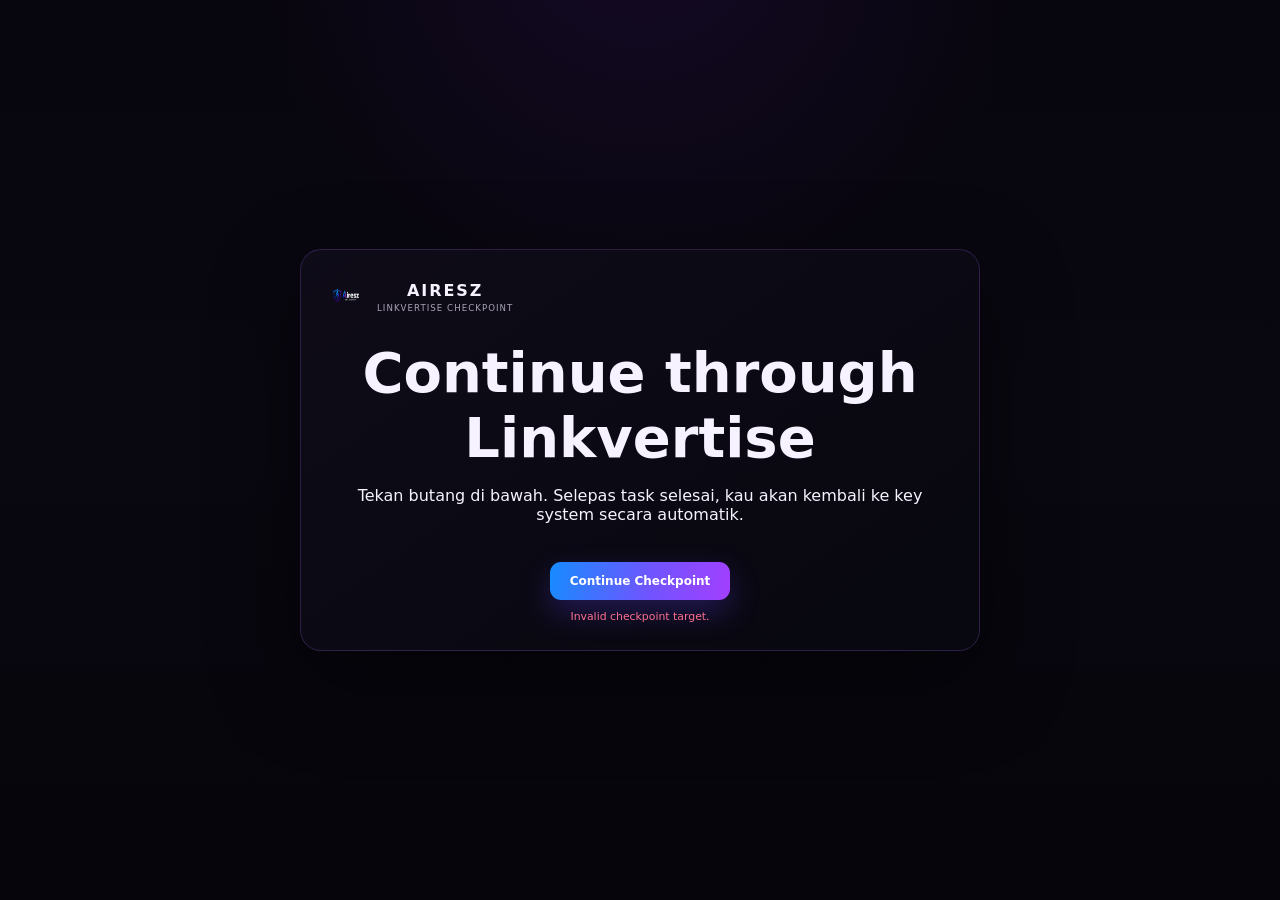
==== linkvertise.html @ a3d818a0 "Add files via upload" ====
<!doctype html>
<html lang="en">
<head>
  <meta charset="utf-8">
  <meta name="viewport" content="width=device-width,initial-scale=1">
  <meta name="robots" content="noindex,nofollow">
  <title>Airesz · Linkvertise Checkpoint</title>
  <link rel="stylesheet" href="styles.css">

  <!--
    PASTE THE EXACT LINKVERTISE FULL SCRIPT TAG FROM YOUR LINKVERTISE DASHBOARD BELOW.
    Do not paste passwords or API keys here. The Full Script tag is intended for websites.
  -->
  <!-- LINKVERTISE FULL SCRIPT START -->
  <!-- PASTE HERE -->
  <!-- LINKVERTISE FULL SCRIPT END -->
</head>
<body>
  <main class="linkvertise-bridge shell">
    <article class="builder-card bridge-card">
      <div class="mini-brand"><img src="assets/airesz-mark.png" alt=""><div><strong>AIRESZ</strong><span>LINKVERTISE CHECKPOINT</span></div></div>
      <h1>Continue through Linkvertise</h1>
      <p>Tekan butang di bawah. Selepas task selesai, kau akan kembali ke key system secara automatik.</p>
      <a id="continueLink" class="primary-button" rel="nofollow">Continue Checkpoint</a>
      <p id="bridgeMessage" class="message"></p>
    </article>
  </main>
  <script>
    const params = new URLSearchParams(location.search);
    const target = params.get("target");
    const link = document.getElementById("continueLink");
    const message = document.getElementById("bridgeMessage");
    try {
      const url = new URL(target);
      if (url.protocol !== "https:" || !url.pathname.includes("/api/provider/linkvertise/callback")) throw new Error();
      link.href = url.toString();
    } catch {
      link.removeAttribute("href");
      link.setAttribute("aria-disabled", "true");
      message.textContent = "Invalid checkpoint target.";
    }
  </script>
</body>
</html>
---- styles.css ----
:root{color-scheme:dark;--bg:#07050d;--panel:#0d0b16;--panel-2:#12101e;--line:rgba(172,106,255,.22);--line-strong:rgba(172,106,255,.58);--text:#f7f2ff;--muted:#aaa4b8;--purple:#9a4dff;--violet:#6f55ff;--pink:#d870ff;--blue:#2f83ff;--green:#28dd8b;--orange:#ff8a26;--danger:#ff597a;--shadow:0 30px 90px rgba(0,0,0,.48)}*{box-sizing:border-box}html{scroll-behavior:smooth}body{margin:0;min-height:100vh;background:radial-gradient(circle at 50% -10%,rgba(86,34,154,.18),transparent 34%),linear-gradient(180deg,#07050d 0%,#090710 48%,#06050b 100%);color:var(--text);font-family:Inter,ui-sans-serif,system-ui,-apple-system,"Segoe UI",sans-serif;overflow-x:hidden}.shell{width:min(1220px,calc(100% - 40px));margin-inline:auto}.page-glow{position:fixed;border-radius:50%;filter:blur(120px);pointer-events:none;opacity:.17}.glow-a{width:520px;height:520px;background:#6d22d9;top:-260px;right:-180px}.glow-b{width:430px;height:430px;background:#253cff;bottom:-260px;left:-180px}.grid-overlay{position:fixed;inset:0;pointer-events:none;opacity:.12;background-image:linear-gradient(rgba(255,255,255,.022) 1px,transparent 1px),linear-gradient(90deg,rgba(255,255,255,.022) 1px,transparent 1px);background-size:46px 46px;mask-image:linear-gradient(to bottom,black,transparent 78%)}.topbar{height:76px;display:flex;align-items:center;justify-content:space-between;gap:28px;position:relative;z-index:5;border-bottom:1px solid rgba(255,255,255,.03)}.brand{display:flex;align-items:center;gap:11px;color:#fff;text-decoration:none}.brand img{width:42px;height:42px;border-radius:13px;object-fit:cover;box-shadow:0 0 25px rgba(154,77,255,.26)}.brand strong,.brand small{display:block}.brand strong{letter-spacing:.13em;font-size:1rem}.brand small{font-size:.56rem;letter-spacing:.17em;color:#9d95ad;margin-top:3px}.topbar nav{display:flex;align-items:center;gap:30px}.topbar nav a{position:relative;color:#b7b0c3;text-decoration:none;font-size:.8rem;font-weight:700;padding:27px 0}.topbar nav a:hover,.topbar nav a.active{color:#fff}.topbar nav a.active:after{content:"";position:absolute;left:0;right:0;bottom:0;height:2px;background:linear-gradient(90deg,var(--purple),var(--blue));box-shadow:0 0 14px var(--purple)}.support-button,.secondary-button{display:inline-flex;align-items:center;justify-content:center;gap:9px;border:1px solid var(--line);background:rgba(255,255,255,.025);color:#ebe5f5;text-decoration:none;border-radius:12px;padding:10px 15px;font-size:.72rem;font-weight:800;transition:.2s}.support-button:hover,.secondary-button:hover{border-color:var(--line-strong);background:rgba(154,77,255,.08)}.status-dot{width:8px;height:8px;border-radius:50%;background:var(--green);box-shadow:0 0 12px rgba(40,221,139,.8)}main{position:relative;z-index:1}.hero{min-height:520px;display:grid;grid-template-columns:1.15fr .85fr;align-items:center;padding:72px 0 54px}.hero-copy{max-width:690px}.pill{display:inline-flex;align-items:center;gap:8px;border:1px solid rgba(70,137,255,.26);background:rgba(36,88,170,.08);border-radius:9px;padding:8px 12px;color:#4ea5ff;font-size:.73rem;font-weight:800}.hero h1{font-size:clamp(3.2rem,6.6vw,6rem);line-height:.98;letter-spacing:-.065em;margin:22px 0 20px}.hero h1 span{color:transparent;background:linear-gradient(95deg,#2988ff 15%,#894fff 58%,#da58ff);background-clip:text}.hero-copy>p{max-width:620px;color:#bab3c5;font-size:1.05rem;line-height:1.75;margin:0}.hero-badges{display:grid;grid-template-columns:repeat(3,1fr);gap:12px;margin-top:30px}.hero-badges article{display:flex;align-items:center;gap:11px;padding:13px;border:1px solid rgba(122,102,230,.2);border-radius:12px;background:rgba(16,14,26,.65)}.hero-badges article>span{font-size:1.25rem}.hero-badges strong,.hero-badges small{display:block}.hero-badges strong{font-size:.72rem}.hero-badges small{font-size:.6rem;color:var(--muted);margin-top:3px}.hero-mark{position:relative;min-height:340px;display:grid;place-items:center}.hero-mark img{width:min(280px,62vw);filter:drop-shadow(0 0 35px rgba(98,74,255,.42));animation:float 5s ease-in-out infinite}.mark-ring{position:absolute;border-radius:50%;border:1px solid rgba(112,75,255,.18)}.ring-one{width:330px;height:330px;animation:spin 18s linear infinite}.ring-two{width:250px;height:250px;border-style:dashed;animation:spin 14s linear infinite reverse}@keyframes float{50%{transform:translateY(-10px)}}@keyframes spin{to{transform:rotate(360deg)}}.key-builder{display:grid;grid-template-columns:minmax(0,1.5fr) minmax(300px,.62fr);gap:18px;padding-bottom:70px}.builder-card,.info-card{border:1px solid var(--line);background:linear-gradient(145deg,rgba(15,12,25,.96),rgba(8,8,16,.95));border-radius:21px;box-shadow:var(--shadow);backdrop-filter:blur(18px)}.builder-card{padding:27px}.info-card{padding:25px;position:relative;overflow:hidden}.info-card:after{content:"";position:absolute;width:260px;height:260px;border-radius:50%;background:#5422a8;filter:blur(90px);opacity:.14;right:-150px;bottom:-130px;pointer-events:none}.card-heading{display:flex;gap:13px;align-items:flex-start}.heading-icon{width:38px;height:38px;border-radius:11px;display:grid;place-items:center;color:#ae6aff;background:rgba(154,77,255,.12);box-shadow:inset 0 0 0 1px rgba(170,106,255,.12)}.heading-icon.small{width:29px;height:29px;border-radius:9px}.card-heading h2,.card-heading p{margin:0}.card-heading h2{font-size:1.08rem}.card-heading p{color:var(--muted);font-size:.72rem;margin-top:5px}.plans{display:grid;grid-template-columns:repeat(3,1fr);gap:11px;margin:19px 0 31px}.plan{position:relative;min-height:142px;border:1px solid rgba(169,111,255,.18);border-radius:13px;background:rgba(12,11,21,.78);color:#eee8f6;padding:19px 13px;text-align:center;cursor:pointer;transition:.2s}.plan:hover,.plan.active{border-color:#6f55ff;background:linear-gradient(145deg,rgba(24,37,91,.6),rgba(42,19,78,.5));box-shadow:0 0 0 2px rgba(111,85,255,.14),0 0 28px rgba(75,77,255,.16)}.plan-check{position:absolute;right:10px;top:10px;width:25px;height:25px;border-radius:50%;display:none;place-items:center;background:linear-gradient(145deg,#278cff,#6f55ff);font-size:.65rem}.plan.active .plan-check{display:grid}.plan-icon,.plan strong,.plan small{display:block}.plan-icon{color:#4e8eff;font-size:1.8rem;line-height:1}.plan strong{font-size:1rem;margin-top:15px}.plan small{font-size:.69rem;color:#b0a9bc;margin-top:7px}.provider-heading{margin-bottom:16px}.providers{display:grid;grid-template-columns:repeat(3,1fr);gap:11px}.provider{display:grid;grid-template-columns:auto 1fr auto;align-items:center;gap:11px;border:1px solid rgba(169,111,255,.17);border-radius:12px;background:rgba(12,11,21,.72);color:#eee8f6;padding:13px;text-align:left;cursor:pointer;transition:.2s}.provider:hover,.provider.active{border-color:rgba(151,82,255,.72);background:rgba(74,30,118,.15)}.provider-logo{width:36px;height:36px;border-radius:10px;display:grid;place-items:center;font-weight:950;font-size:1rem}.provider-logo.lv{color:#ff961f;background:rgba(255,132,20,.09)}.provider-logo.ll{color:#ba5dff;background:rgba(177,70,255,.1)}.provider-logo.wi{color:#20db77;background:rgba(32,219,119,.1)}.provider strong,.provider small{display:block}.provider strong{font-size:.78rem}.provider small{font-size:.6rem;color:var(--muted);margin-top:3px}.provider i{width:18px;height:18px;border-radius:50%;border:1px solid rgba(178,146,223,.42)}.provider.active i{box-shadow:inset 0 0 0 4px #12101e;background:#9a4dff;border-color:#9a4dff}.progress-section{margin-top:28px;padding-top:23px;border-top:1px solid rgba(255,255,255,.06)}.progress-title{display:flex;align-items:center;justify-content:space-between;gap:14px}.progress-title>div{display:flex;align-items:center;gap:9px}.progress-title strong{font-size:.9rem}.progress-title>span{font-size:.68rem;color:#aaa3b8}.progress-track{height:8px;border-radius:999px;background:#0a0a12;border:1px solid rgba(83,113,255,.24);overflow:hidden;margin:14px 0 15px}.progress-track span{display:block;height:100%;width:0;background:linear-gradient(90deg,#2087ff,#814dff,#c452ff);box-shadow:0 0 16px rgba(108,78,255,.8);transition:width .35s ease}.steps{display:grid;gap:9px}.empty-state{padding:15px 17px;border-radius:11px;background:rgba(255,255,255,.02);color:#8e8998;font-size:.69rem}.step{display:grid;grid-template-columns:auto 1fr auto;align-items:center;gap:11px;border:1px solid rgba(156,100,255,.12);background:rgba(255,255,255,.018);border-radius:11px;padding:11px}.step-index{width:30px;height:30px;border-radius:9px;display:grid;place-items:center;background:rgba(154,77,255,.12);color:#bc7aff;font-size:.68rem;font-weight:900}.step strong,.step small{display:block}.step strong{font-size:.72rem}.step small{font-size:.61rem;color:var(--muted);margin-top:3px}.step button{border:1px solid var(--line);background:rgba(255,255,255,.03);color:#eee7f7;border-radius:8px;padding:7px 10px;font-weight:800;font-size:.62rem;cursor:pointer}.step button:disabled{opacity:.42;cursor:not-allowed}.step.done{border-color:rgba(40,221,139,.22)}.step.done .step-index{color:var(--green);background:rgba(40,221,139,.09)}.builder-actions{display:flex;align-items:center;gap:12px;margin-top:17px}.primary-button{border:0;border-radius:11px;background:linear-gradient(100deg,#168cff,#6f55ff 55%,#a33fff);color:#fff;padding:12px 20px;font:inherit;font-size:.75rem;font-weight:900;cursor:pointer;box-shadow:0 12px 30px rgba(97,70,255,.28)}.primary-button:disabled{opacity:.55;cursor:not-allowed}.route-state{font-size:.64rem;padding:7px 10px;border-radius:999px;color:#36e49a;border:1px solid rgba(40,221,139,.18);background:rgba(40,221,139,.06)}.message{min-height:1.15em;margin:10px 0 0;color:#ff6f8f;font-size:.68rem}.key-box{margin-top:17px;border:1px solid rgba(40,221,139,.3);background:rgba(40,221,139,.045);border-radius:13px;padding:15px}.key-box.hidden{display:none}.key-box>div:first-child{display:flex;align-items:center;justify-content:space-between;gap:12px}.key-box span{font-size:.6rem;letter-spacing:.16em;color:var(--green);font-weight:900}.key-box small{font-size:.6rem;color:var(--muted)}.key-row{display:flex;align-items:center;gap:9px;margin-top:10px}.key-row code{flex:1;word-break:break-all;border:1px solid rgba(40,221,139,.14);background:#090d0c;border-radius:9px;padding:10px;color:#c6ffe7;font-size:.73rem}.key-row button{border:0;border-radius:8px;background:#d7ffea;color:#0b3925;padding:9px 11px;font-weight:900;cursor:pointer}.mini-brand{display:flex;align-items:center;gap:10px}.mini-brand img{width:39px;height:39px;border-radius:12px}.mini-brand strong,.mini-brand span{display:block}.mini-brand strong{letter-spacing:.12em}.mini-brand span{font-size:.54rem;color:var(--muted);letter-spacing:.12em;margin-top:3px}.info-card>h2{font-size:1.55rem;margin:27px 0 9px}.info-card>p{color:var(--muted);font-size:.75rem;line-height:1.65}.route-summary{display:grid;gap:9px;margin:24px 0}.route-summary>div{display:flex;align-items:center;justify-content:space-between;gap:12px;border:1px solid rgba(158,105,255,.13);border-radius:10px;background:rgba(255,255,255,.018);padding:11px}.route-summary span{font-size:.64rem;color:var(--muted)}.route-summary strong{font-size:.72rem}.manual-sale{display:flex;gap:12px;align-items:flex-start;margin-top:24px;padding:15px;border-radius:12px;border:1px solid rgba(194,91,255,.22);background:rgba(110,43,173,.08)}.manual-sale>span{font-size:1.3rem}.manual-sale strong{font-size:.76rem}.manual-sale p{font-size:.64rem;color:var(--muted);line-height:1.5;margin:5px 0 0}.secondary-button{width:100%;margin-top:12px}.how{padding:18px 0 75px}.section-label{font-size:.63rem;letter-spacing:.2em;color:#ad70ff;font-weight:900}.how>h2{font-size:2rem;margin:9px 0 22px}.how-grid{display:grid;grid-template-columns:repeat(4,1fr);gap:12px}.how-grid article{position:relative;border:1px solid rgba(159,100,255,.15);background:rgba(14,12,22,.7);border-radius:14px;padding:20px}.how-grid article>span{width:29px;height:29px;border-radius:9px;display:grid;place-items:center;background:linear-gradient(145deg,#6a4fff,#a346ff);font-size:.67rem;font-weight:900}.how-grid strong{display:block;font-size:.8rem;margin-top:20px}.how-grid p{font-size:.66rem;color:var(--muted);line-height:1.5;margin:7px 0 0}.status-strip{display:grid;grid-template-columns:1.3fr repeat(3,1fr);border:1px solid rgba(159,100,255,.15);background:rgba(12,10,19,.72);border-radius:15px;margin-bottom:46px}.status-strip>div{padding:18px 20px;border-right:1px solid rgba(255,255,255,.05)}.status-strip>div:last-child{border-right:0}.status-strip strong,.status-strip small{display:block}.status-strip strong{font-size:.85rem}.status-strip small{font-size:.61rem;color:var(--muted);margin-top:4px}.status-strip>div:first-child{display:grid;grid-template-columns:auto 1fr;column-gap:9px;align-items:center}.status-strip>div:first-child small{grid-column:2}footer{display:flex;justify-content:space-between;gap:20px;padding:22px 0 30px;border-top:1px solid rgba(255,255,255,.04);color:#797483;font-size:.62rem}@media(max-width:980px){.topbar nav{display:none}.hero{grid-template-columns:1fr;min-height:auto;padding-top:70px}.hero-mark{display:none}.key-builder{grid-template-columns:1fr}.info-card{order:-1}.how-grid{grid-template-columns:repeat(2,1fr)}}@media(max-width:700px){.shell{width:min(100% - 24px,1220px)}.support-button{font-size:0;padding:10px}.support-button .status-dot{margin:0}.hero{padding:45px 0 38px}.hero h1{font-size:3.15rem}.hero-badges{grid-template-columns:1fr}.builder-card,.info-card{padding:18px;border-radius:16px}.plans,.providers{grid-template-columns:1fr}.plan{min-height:auto;display:grid;grid-template-columns:auto 1fr;column-gap:12px;text-align:left}.plan-icon{grid-row:1/3}.plan strong{margin-top:0}.plan small{margin-top:4px}.plan-check{right:12px;top:50%;transform:translateY(-50%)}.how-grid{grid-template-columns:1fr}.status-strip{grid-template-columns:1fr 1fr}.status-strip>div:nth-child(2){border-right:0}.status-strip>div{border-bottom:1px solid rgba(255,255,255,.05)}footer{flex-direction:column}.key-box>div:first-child,.key-row{align-items:flex-start;flex-direction:column}.key-row code,.key-row button{width:100%}}

.provider.unavailable{opacity:.42;filter:grayscale(.8);cursor:not-allowed}.linkvertise-bridge{min-height:100vh;display:grid;place-items:center;padding:40px 20px}.bridge-card{max-width:680px;text-align:center}.bridge-card .primary-button{display:inline-flex;text-decoration:none;margin-top:22px}.bridge-card h1{font-size:clamp(2rem,5vw,3.5rem);margin:24px 0 12px}
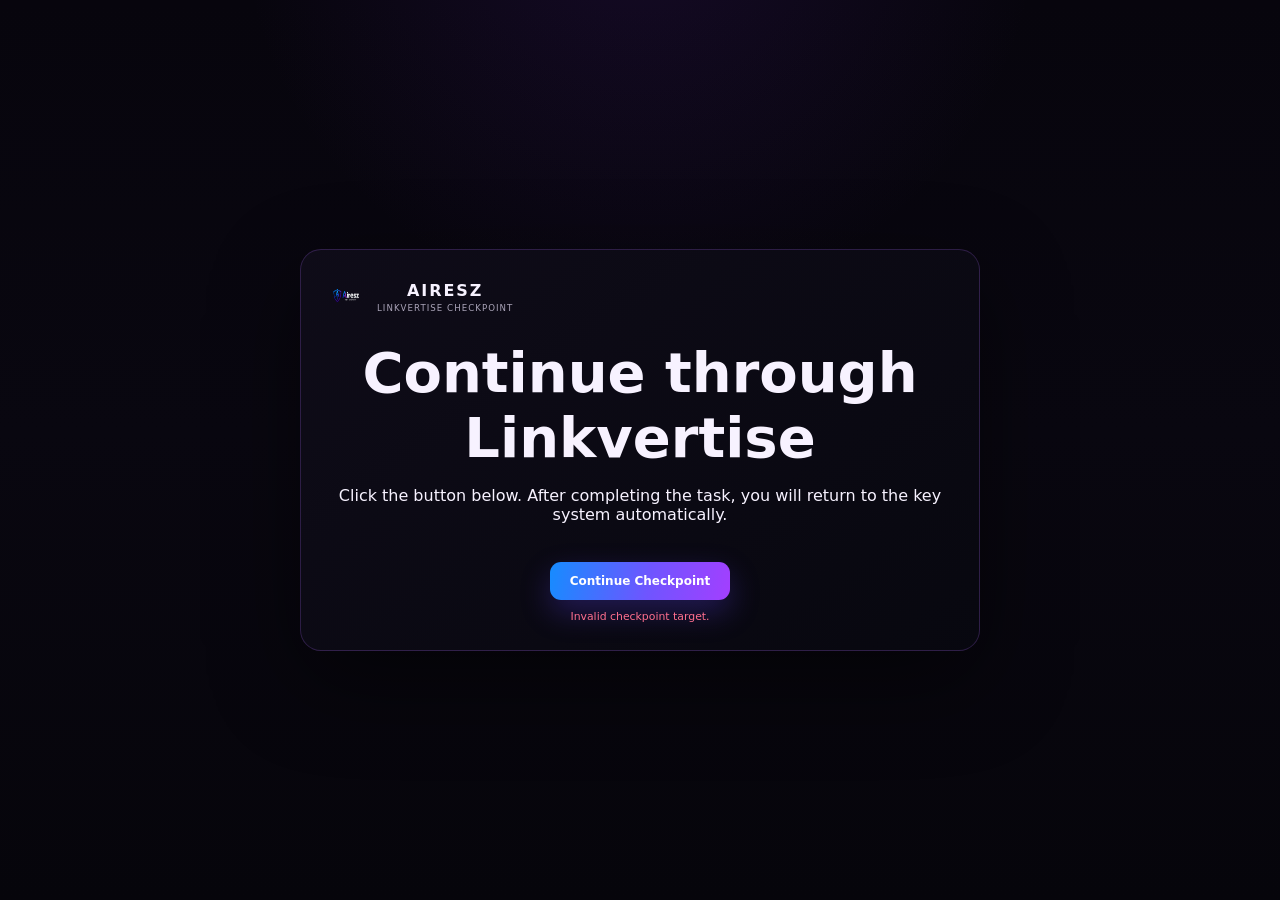
==== commit 3c82616d: "Add files via upload" ====
--- a/linkvertise.html
+++ b/linkvertise.html
@@ -5,7 +5,7 @@
   <meta name="viewport" content="width=device-width,initial-scale=1">
   <meta name="robots" content="noindex,nofollow">
   <title>Airesz · Linkvertise Checkpoint</title>
-  <link rel="stylesheet" href="styles.css">
+  <link rel="stylesheet" href="styles.css?v=3.5.4">
 
   <!--
     PASTE THE EXACT LINKVERTISE FULL SCRIPT TAG FROM YOUR LINKVERTISE DASHBOARD BELOW.
@@ -20,7 +20,7 @@
     <article class="builder-card bridge-card">
       <div class="mini-brand"><img src="assets/airesz-mark.png" alt=""><div><strong>AIRESZ</strong><span>LINKVERTISE CHECKPOINT</span></div></div>
       <h1>Continue through Linkvertise</h1>
-      <p>Tekan butang di bawah. Selepas task selesai, kau akan kembali ke key system secara automatik.</p>
+      <p>Click the button below. After completing the task, you will return to the key system automatically.</p>
       <a id="continueLink" class="primary-button" rel="nofollow">Continue Checkpoint</a>
       <p id="bridgeMessage" class="message"></p>
     </article>
--- a/styles.css
+++ b/styles.css
@@ -1,3 +1,5 @@
-:root{color-scheme:dark;--bg:#07050d;--panel:#0d0b16;--panel-2:#12101e;--line:rgba(172,106,255,.22);--line-strong:rgba(172,106,255,.58);--text:#f7f2ff;--muted:#aaa4b8;--purple:#9a4dff;--violet:#6f55ff;--pink:#d870ff;--blue:#2f83ff;--green:#28dd8b;--orange:#ff8a26;--danger:#ff597a;--shadow:0 30px 90px rgba(0,0,0,.48)}*{box-sizing:border-box}html{scroll-behavior:smooth}body{margin:0;min-height:100vh;background:radial-gradient(circle at 50% -10%,rgba(86,34,154,.18),transparent 34%),linear-gradient(180deg,#07050d 0%,#090710 48%,#06050b 100%);color:var(--text);font-family:Inter,ui-sans-serif,system-ui,-apple-system,"Segoe UI",sans-serif;overflow-x:hidden}.shell{width:min(1220px,calc(100% - 40px));margin-inline:auto}.page-glow{position:fixed;border-radius:50%;filter:blur(120px);pointer-events:none;opacity:.17}.glow-a{width:520px;height:520px;background:#6d22d9;top:-260px;right:-180px}.glow-b{width:430px;height:430px;background:#253cff;bottom:-260px;left:-180px}.grid-overlay{position:fixed;inset:0;pointer-events:none;opacity:.12;background-image:linear-gradient(rgba(255,255,255,.022) 1px,transparent 1px),linear-gradient(90deg,rgba(255,255,255,.022) 1px,transparent 1px);background-size:46px 46px;mask-image:linear-gradient(to bottom,black,transparent 78%)}.topbar{height:76px;display:flex;align-items:center;justify-content:space-between;gap:28px;position:relative;z-index:5;border-bottom:1px solid rgba(255,255,255,.03)}.brand{display:flex;align-items:center;gap:11px;color:#fff;text-decoration:none}.brand img{width:42px;height:42px;border-radius:13px;object-fit:cover;box-shadow:0 0 25px rgba(154,77,255,.26)}.brand strong,.brand small{display:block}.brand strong{letter-spacing:.13em;font-size:1rem}.brand small{font-size:.56rem;letter-spacing:.17em;color:#9d95ad;margin-top:3px}.topbar nav{display:flex;align-items:center;gap:30px}.topbar nav a{position:relative;color:#b7b0c3;text-decoration:none;font-size:.8rem;font-weight:700;padding:27px 0}.topbar nav a:hover,.topbar nav a.active{color:#fff}.topbar nav a.active:after{content:"";position:absolute;left:0;right:0;bottom:0;height:2px;background:linear-gradient(90deg,var(--purple),var(--blue));box-shadow:0 0 14px var(--purple)}.support-button,.secondary-button{display:inline-flex;align-items:center;justify-content:center;gap:9px;border:1px solid var(--line);background:rgba(255,255,255,.025);color:#ebe5f5;text-decoration:none;border-radius:12px;padding:10px 15px;font-size:.72rem;font-weight:800;transition:.2s}.support-button:hover,.secondary-button:hover{border-color:var(--line-strong);background:rgba(154,77,255,.08)}.status-dot{width:8px;height:8px;border-radius:50%;background:var(--green);box-shadow:0 0 12px rgba(40,221,139,.8)}main{position:relative;z-index:1}.hero{min-height:520px;display:grid;grid-template-columns:1.15fr .85fr;align-items:center;padding:72px 0 54px}.hero-copy{max-width:690px}.pill{display:inline-flex;align-items:center;gap:8px;border:1px solid rgba(70,137,255,.26);background:rgba(36,88,170,.08);border-radius:9px;padding:8px 12px;color:#4ea5ff;font-size:.73rem;font-weight:800}.hero h1{font-size:clamp(3.2rem,6.6vw,6rem);line-height:.98;letter-spacing:-.065em;margin:22px 0 20px}.hero h1 span{color:transparent;background:linear-gradient(95deg,#2988ff 15%,#894fff 58%,#da58ff);background-clip:text}.hero-copy>p{max-width:620px;color:#bab3c5;font-size:1.05rem;line-height:1.75;margin:0}.hero-badges{display:grid;grid-template-columns:repeat(3,1fr);gap:12px;margin-top:30px}.hero-badges article{display:flex;align-items:center;gap:11px;padding:13px;border:1px solid rgba(122,102,230,.2);border-radius:12px;background:rgba(16,14,26,.65)}.hero-badges article>span{font-size:1.25rem}.hero-badges strong,.hero-badges small{display:block}.hero-badges strong{font-size:.72rem}.hero-badges small{font-size:.6rem;color:var(--muted);margin-top:3px}.hero-mark{position:relative;min-height:340px;display:grid;place-items:center}.hero-mark img{width:min(280px,62vw);filter:drop-shadow(0 0 35px rgba(98,74,255,.42));animation:float 5s ease-in-out infinite}.mark-ring{position:absolute;border-radius:50%;border:1px solid rgba(112,75,255,.18)}.ring-one{width:330px;height:330px;animation:spin 18s linear infinite}.ring-two{width:250px;height:250px;border-style:dashed;animation:spin 14s linear infinite reverse}@keyframes float{50%{transform:translateY(-10px)}}@keyframes spin{to{transform:rotate(360deg)}}.key-builder{display:grid;grid-template-columns:minmax(0,1.5fr) minmax(300px,.62fr);gap:18px;padding-bottom:70px}.builder-card,.info-card{border:1px solid var(--line);background:linear-gradient(145deg,rgba(15,12,25,.96),rgba(8,8,16,.95));border-radius:21px;box-shadow:var(--shadow);backdrop-filter:blur(18px)}.builder-card{padding:27px}.info-card{padding:25px;position:relative;overflow:hidden}.info-card:after{content:"";position:absolute;width:260px;height:260px;border-radius:50%;background:#5422a8;filter:blur(90px);opacity:.14;right:-150px;bottom:-130px;pointer-events:none}.card-heading{display:flex;gap:13px;align-items:flex-start}.heading-icon{width:38px;height:38px;border-radius:11px;display:grid;place-items:center;color:#ae6aff;background:rgba(154,77,255,.12);box-shadow:inset 0 0 0 1px rgba(170,106,255,.12)}.heading-icon.small{width:29px;height:29px;border-radius:9px}.card-heading h2,.card-heading p{margin:0}.card-heading h2{font-size:1.08rem}.card-heading p{color:var(--muted);font-size:.72rem;margin-top:5px}.plans{display:grid;grid-template-columns:repeat(3,1fr);gap:11px;margin:19px 0 31px}.plan{position:relative;min-height:142px;border:1px solid rgba(169,111,255,.18);border-radius:13px;background:rgba(12,11,21,.78);color:#eee8f6;padding:19px 13px;text-align:center;cursor:pointer;transition:.2s}.plan:hover,.plan.active{border-color:#6f55ff;background:linear-gradient(145deg,rgba(24,37,91,.6),rgba(42,19,78,.5));box-shadow:0 0 0 2px rgba(111,85,255,.14),0 0 28px rgba(75,77,255,.16)}.plan-check{position:absolute;right:10px;top:10px;width:25px;height:25px;border-radius:50%;display:none;place-items:center;background:linear-gradient(145deg,#278cff,#6f55ff);font-size:.65rem}.plan.active .plan-check{display:grid}.plan-icon,.plan strong,.plan small{display:block}.plan-icon{color:#4e8eff;font-size:1.8rem;line-height:1}.plan strong{font-size:1rem;margin-top:15px}.plan small{font-size:.69rem;color:#b0a9bc;margin-top:7px}.provider-heading{margin-bottom:16px}.providers{display:grid;grid-template-columns:repeat(3,1fr);gap:11px}.provider{display:grid;grid-template-columns:auto 1fr auto;align-items:center;gap:11px;border:1px solid rgba(169,111,255,.17);border-radius:12px;background:rgba(12,11,21,.72);color:#eee8f6;padding:13px;text-align:left;cursor:pointer;transition:.2s}.provider:hover,.provider.active{border-color:rgba(151,82,255,.72);background:rgba(74,30,118,.15)}.provider-logo{width:36px;height:36px;border-radius:10px;display:grid;place-items:center;font-weight:950;font-size:1rem}.provider-logo.lv{color:#ff961f;background:rgba(255,132,20,.09)}.provider-logo.ll{color:#ba5dff;background:rgba(177,70,255,.1)}.provider-logo.wi{color:#20db77;background:rgba(32,219,119,.1)}.provider strong,.provider small{display:block}.provider strong{font-size:.78rem}.provider small{font-size:.6rem;color:var(--muted);margin-top:3px}.provider i{width:18px;height:18px;border-radius:50%;border:1px solid rgba(178,146,223,.42)}.provider.active i{box-shadow:inset 0 0 0 4px #12101e;background:#9a4dff;border-color:#9a4dff}.progress-section{margin-top:28px;padding-top:23px;border-top:1px solid rgba(255,255,255,.06)}.progress-title{display:flex;align-items:center;justify-content:space-between;gap:14px}.progress-title>div{display:flex;align-items:center;gap:9px}.progress-title strong{font-size:.9rem}.progress-title>span{font-size:.68rem;color:#aaa3b8}.progress-track{height:8px;border-radius:999px;background:#0a0a12;border:1px solid rgba(83,113,255,.24);overflow:hidden;margin:14px 0 15px}.progress-track span{display:block;height:100%;width:0;background:linear-gradient(90deg,#2087ff,#814dff,#c452ff);box-shadow:0 0 16px rgba(108,78,255,.8);transition:width .35s ease}.steps{display:grid;gap:9px}.empty-state{padding:15px 17px;border-radius:11px;background:rgba(255,255,255,.02);color:#8e8998;font-size:.69rem}.step{display:grid;grid-template-columns:auto 1fr auto;align-items:center;gap:11px;border:1px solid rgba(156,100,255,.12);background:rgba(255,255,255,.018);border-radius:11px;padding:11px}.step-index{width:30px;height:30px;border-radius:9px;display:grid;place-items:center;background:rgba(154,77,255,.12);color:#bc7aff;font-size:.68rem;font-weight:900}.step strong,.step small{display:block}.step strong{font-size:.72rem}.step small{font-size:.61rem;color:var(--muted);margin-top:3px}.step button{border:1px solid var(--line);background:rgba(255,255,255,.03);color:#eee7f7;border-radius:8px;padding:7px 10px;font-weight:800;font-size:.62rem;cursor:pointer}.step button:disabled{opacity:.42;cursor:not-allowed}.step.done{border-color:rgba(40,221,139,.22)}.step.done .step-index{color:var(--green);background:rgba(40,221,139,.09)}.builder-actions{display:flex;align-items:center;gap:12px;margin-top:17px}.primary-button{border:0;border-radius:11px;background:linear-gradient(100deg,#168cff,#6f55ff 55%,#a33fff);color:#fff;padding:12px 20px;font:inherit;font-size:.75rem;font-weight:900;cursor:pointer;box-shadow:0 12px 30px rgba(97,70,255,.28)}.primary-button:disabled{opacity:.55;cursor:not-allowed}.route-state{font-size:.64rem;padding:7px 10px;border-radius:999px;color:#36e49a;border:1px solid rgba(40,221,139,.18);background:rgba(40,221,139,.06)}.message{min-height:1.15em;margin:10px 0 0;color:#ff6f8f;font-size:.68rem}.key-box{margin-top:17px;border:1px solid rgba(40,221,139,.3);background:rgba(40,221,139,.045);border-radius:13px;padding:15px}.key-box.hidden{display:none}.key-box>div:first-child{display:flex;align-items:center;justify-content:space-between;gap:12px}.key-box span{font-size:.6rem;letter-spacing:.16em;color:var(--green);font-weight:900}.key-box small{font-size:.6rem;color:var(--muted)}.key-row{display:flex;align-items:center;gap:9px;margin-top:10px}.key-row code{flex:1;word-break:break-all;border:1px solid rgba(40,221,139,.14);background:#090d0c;border-radius:9px;padding:10px;color:#c6ffe7;font-size:.73rem}.key-row button{border:0;border-radius:8px;background:#d7ffea;color:#0b3925;padding:9px 11px;font-weight:900;cursor:pointer}.mini-brand{display:flex;align-items:center;gap:10px}.mini-brand img{width:39px;height:39px;border-radius:12px}.mini-brand strong,.mini-brand span{display:block}.mini-brand strong{letter-spacing:.12em}.mini-brand span{font-size:.54rem;color:var(--muted);letter-spacing:.12em;margin-top:3px}.info-card>h2{font-size:1.55rem;margin:27px 0 9px}.info-card>p{color:var(--muted);font-size:.75rem;line-height:1.65}.route-summary{display:grid;gap:9px;margin:24px 0}.route-summary>div{display:flex;align-items:center;justify-content:space-between;gap:12px;border:1px solid rgba(158,105,255,.13);border-radius:10px;background:rgba(255,255,255,.018);padding:11px}.route-summary span{font-size:.64rem;color:var(--muted)}.route-summary strong{font-size:.72rem}.manual-sale{display:flex;gap:12px;align-items:flex-start;margin-top:24px;padding:15px;border-radius:12px;border:1px solid rgba(194,91,255,.22);background:rgba(110,43,173,.08)}.manual-sale>span{font-size:1.3rem}.manual-sale strong{font-size:.76rem}.manual-sale p{font-size:.64rem;color:var(--muted);line-height:1.5;margin:5px 0 0}.secondary-button{width:100%;margin-top:12px}.how{padding:18px 0 75px}.section-label{font-size:.63rem;letter-spacing:.2em;color:#ad70ff;font-weight:900}.how>h2{font-size:2rem;margin:9px 0 22px}.how-grid{display:grid;grid-template-columns:repeat(4,1fr);gap:12px}.how-grid article{position:relative;border:1px solid rgba(159,100,255,.15);background:rgba(14,12,22,.7);border-radius:14px;padding:20px}.how-grid article>span{width:29px;height:29px;border-radius:9px;display:grid;place-items:center;background:linear-gradient(145deg,#6a4fff,#a346ff);font-size:.67rem;font-weight:900}.how-grid strong{display:block;font-size:.8rem;margin-top:20px}.how-grid p{font-size:.66rem;color:var(--muted);line-height:1.5;margin:7px 0 0}.status-strip{display:grid;grid-template-columns:1.3fr repeat(3,1fr);border:1px solid rgba(159,100,255,.15);background:rgba(12,10,19,.72);border-radius:15px;margin-bottom:46px}.status-strip>div{padding:18px 20px;border-right:1px solid rgba(255,255,255,.05)}.status-strip>div:last-child{border-right:0}.status-strip strong,.status-strip small{display:block}.status-strip strong{font-size:.85rem}.status-strip small{font-size:.61rem;color:var(--muted);margin-top:4px}.status-strip>div:first-child{display:grid;grid-template-columns:auto 1fr;column-gap:9px;align-items:center}.status-strip>div:first-child small{grid-column:2}footer{display:flex;justify-content:space-between;gap:20px;padding:22px 0 30px;border-top:1px solid rgba(255,255,255,.04);color:#797483;font-size:.62rem}@media(max-width:980px){.topbar nav{display:none}.hero{grid-template-columns:1fr;min-height:auto;padding-top:70px}.hero-mark{display:none}.key-builder{grid-template-columns:1fr}.info-card{order:-1}.how-grid{grid-template-columns:repeat(2,1fr)}}@media(max-width:700px){.shell{width:min(100% - 24px,1220px)}.support-button{font-size:0;padding:10px}.support-button .status-dot{margin:0}.hero{padding:45px 0 38px}.hero h1{font-size:3.15rem}.hero-badges{grid-template-columns:1fr}.builder-card,.info-card{padding:18px;border-radius:16px}.plans,.providers{grid-template-columns:1fr}.plan{min-height:auto;display:grid;grid-template-columns:auto 1fr;column-gap:12px;text-align:left}.plan-icon{grid-row:1/3}.plan strong{margin-top:0}.plan small{margin-top:4px}.plan-check{right:12px;top:50%;transform:translateY(-50%)}.how-grid{grid-template-columns:1fr}.status-strip{grid-template-columns:1fr 1fr}.status-strip>div:nth-child(2){border-right:0}.status-strip>div{border-bottom:1px solid rgba(255,255,255,.05)}footer{flex-direction:column}.key-box>div:first-child,.key-row{align-items:flex-start;flex-direction:column}.key-row code,.key-row button{width:100%}}
+:root{color-scheme:dark;--bg:#07050d;--panel:#0d0b16;--panel-2:#12101e;--line:rgba(172,106,255,.22);--line-strong:rgba(172,106,255,.58);--text:#f7f2ff;--muted:#aaa4b8;--purple:#9a4dff;--violet:#6f55ff;--pink:#d870ff;--blue:#2f83ff;--green:#28dd8b;--orange:#ff8a26;--danger:#ff597a;--shadow:0 30px 90px rgba(0,0,0,.48)}*{box-sizing:border-box}html{scroll-behavior:smooth}body{margin:0;min-height:100vh;background:radial-gradient(circle at 50% -10%,rgba(86,34,154,.18),transparent 34%),linear-gradient(180deg,#07050d 0%,#090710 48%,#06050b 100%);color:var(--text);font-family:Inter,ui-sans-serif,system-ui,-apple-system,"Segoe UI",sans-serif;overflow-x:hidden}.shell{width:min(1220px,calc(100% - 40px));margin-inline:auto}.page-glow{position:fixed;border-radius:50%;filter:blur(120px);pointer-events:none;opacity:.17}.glow-a{width:520px;height:520px;background:#6d22d9;top:-260px;right:-180px}.glow-b{width:430px;height:430px;background:#253cff;bottom:-260px;left:-180px}.grid-overlay{position:fixed;inset:0;pointer-events:none;opacity:.12;background-image:linear-gradient(rgba(255,255,255,.022) 1px,transparent 1px),linear-gradient(90deg,rgba(255,255,255,.022) 1px,transparent 1px);background-size:46px 46px;mask-image:linear-gradient(to bottom,black,transparent 78%)}.topbar{height:76px;display:flex;align-items:center;justify-content:space-between;gap:28px;position:relative;z-index:5;border-bottom:1px solid rgba(255,255,255,.03)}.brand{display:flex;align-items:center;gap:11px;color:#fff;text-decoration:none}.brand img{width:42px;height:42px;border-radius:13px;object-fit:cover;box-shadow:0 0 25px rgba(154,77,255,.26)}.brand strong,.brand small{display:block}.brand strong{letter-spacing:.13em;font-size:1rem}.brand small{font-size:.56rem;letter-spacing:.17em;color:#9d95ad;margin-top:3px}.topbar nav{display:flex;align-items:center;gap:30px}.topbar nav a{position:relative;color:#b7b0c3;text-decoration:none;font-size:.8rem;font-weight:700;padding:27px 0}.topbar nav a:hover,.topbar nav a.active{color:#fff}.topbar nav a.active:after{content:"";position:absolute;left:0;right:0;bottom:0;height:2px;background:linear-gradient(90deg,var(--purple),var(--blue));box-shadow:0 0 14px var(--purple)}.support-button,.secondary-button{display:inline-flex;align-items:center;justify-content:center;gap:9px;border:1px solid var(--line);background:rgba(255,255,255,.025);color:#ebe5f5;text-decoration:none;border-radius:12px;padding:10px 15px;font-size:.72rem;font-weight:800;transition:.2s}.support-button:hover,.secondary-button:hover{border-color:var(--line-strong);background:rgba(154,77,255,.08)}.status-dot{width:8px;height:8px;border-radius:50%;background:var(--green);box-shadow:0 0 12px rgba(40,221,139,.8)}main{position:relative;z-index:1}.hero{min-height:520px;display:grid;grid-template-columns:1.15fr .85fr;align-items:center;padding:72px 0 54px}.hero-copy{max-width:690px}.pill{display:inline-flex;align-items:center;gap:8px;border:1px solid rgba(70,137,255,.26);background:rgba(36,88,170,.08);border-radius:9px;padding:8px 12px;color:#4ea5ff;font-size:.73rem;font-weight:800}.hero h1{font-size:clamp(3.2rem,6.6vw,6rem);line-height:1.04;letter-spacing:-.058em;margin:22px 0 20px;overflow:visible}.hero h1 .gradient-word{display:inline-block;position:relative;color:#7c5cff;background:linear-gradient(95deg,#2988ff 15%,#894fff 58%,#da58ff);-webkit-background-clip:text;background-clip:text;-webkit-text-fill-color:transparent;-webkit-box-decoration-break:clone;box-decoration-break:clone;padding-right:.1em;padding-bottom:.035em;margin-right:-.1em;overflow:visible}.hero-copy>p{max-width:620px;color:#bab3c5;font-size:1.05rem;line-height:1.75;margin:0}.hero-badges{display:grid;grid-template-columns:repeat(3,1fr);gap:12px;margin-top:30px}.hero-badges article{display:flex;align-items:center;gap:11px;padding:13px;border:1px solid rgba(122,102,230,.2);border-radius:12px;background:rgba(16,14,26,.65)}.hero-badges article>span{font-size:1.25rem}.hero-badges strong,.hero-badges small{display:block}.hero-badges strong{font-size:.72rem}.hero-badges small{font-size:.6rem;color:var(--muted);margin-top:3px}.hero-mark{position:relative;min-height:340px;display:grid;place-items:center}.hero-mark img{width:min(280px,62vw);filter:drop-shadow(0 0 35px rgba(98,74,255,.42));animation:float 5s ease-in-out infinite}.mark-ring{position:absolute;border-radius:50%;border:1px solid rgba(112,75,255,.18)}.ring-one{width:330px;height:330px;animation:spin 18s linear infinite}.ring-two{width:250px;height:250px;border-style:dashed;animation:spin 14s linear infinite reverse}@keyframes float{50%{transform:translateY(-10px)}}@keyframes spin{to{transform:rotate(360deg)}}.key-builder{display:grid;grid-template-columns:minmax(0,1.5fr) minmax(300px,.62fr);gap:18px;padding-bottom:70px}.builder-card,.info-card{border:1px solid var(--line);background:linear-gradient(145deg,rgba(15,12,25,.96),rgba(8,8,16,.95));border-radius:21px;box-shadow:var(--shadow);backdrop-filter:blur(18px)}.builder-card{padding:27px}.info-card{padding:25px;position:relative;overflow:hidden}.info-card:after{content:"";position:absolute;width:260px;height:260px;border-radius:50%;background:#5422a8;filter:blur(90px);opacity:.14;right:-150px;bottom:-130px;pointer-events:none}.card-heading{display:flex;gap:13px;align-items:flex-start}.heading-icon{width:38px;height:38px;border-radius:11px;display:grid;place-items:center;color:#ae6aff;background:rgba(154,77,255,.12);box-shadow:inset 0 0 0 1px rgba(170,106,255,.12)}.heading-icon.small{width:29px;height:29px;border-radius:9px}.card-heading h2,.card-heading p{margin:0}.card-heading h2{font-size:1.08rem}.card-heading p{color:var(--muted);font-size:.72rem;margin-top:5px}.plans{display:grid;grid-template-columns:repeat(3,1fr);gap:11px;margin:19px 0 31px}.plan{position:relative;min-height:142px;border:1px solid rgba(169,111,255,.18);border-radius:13px;background:rgba(12,11,21,.78);color:#eee8f6;padding:19px 13px;text-align:center;cursor:pointer;transition:.2s}.plan:hover,.plan.active{border-color:#6f55ff;background:linear-gradient(145deg,rgba(24,37,91,.6),rgba(42,19,78,.5));box-shadow:0 0 0 2px rgba(111,85,255,.14),0 0 28px rgba(75,77,255,.16)}.plan-check{position:absolute;right:10px;top:10px;width:25px;height:25px;border-radius:50%;display:none;place-items:center;background:linear-gradient(145deg,#278cff,#6f55ff);font-size:.65rem}.plan.active .plan-check{display:grid}.plan-icon,.plan strong,.plan small{display:block}.plan-icon{color:#4e8eff;font-size:1.8rem;line-height:1}.plan strong{font-size:1rem;margin-top:15px}.plan small{font-size:.69rem;color:#b0a9bc;margin-top:7px}.provider-heading{margin-bottom:16px}.providers{display:grid;grid-template-columns:repeat(3,1fr);gap:11px}.provider{display:grid;grid-template-columns:auto 1fr auto;align-items:center;gap:11px;border:1px solid rgba(169,111,255,.17);border-radius:12px;background:rgba(12,11,21,.72);color:#eee8f6;padding:13px;text-align:left;cursor:pointer;transition:.2s}.provider:hover,.provider.active{border-color:rgba(151,82,255,.72);background:rgba(74,30,118,.15)}.provider-logo{width:36px;height:36px;border-radius:10px;display:grid;place-items:center;font-weight:950;font-size:1rem}.provider-logo.lv{color:#ff961f;background:rgba(255,132,20,.09)}.provider-logo.ll{color:#ba5dff;background:rgba(177,70,255,.1)}.provider-logo.wi{color:#20db77;background:rgba(32,219,119,.1)}.provider strong,.provider small{display:block}.provider strong{font-size:.78rem}.provider small{font-size:.6rem;color:var(--muted);margin-top:3px}.provider i{width:18px;height:18px;border-radius:50%;border:1px solid rgba(178,146,223,.42)}.provider.active i{box-shadow:inset 0 0 0 4px #12101e;background:#9a4dff;border-color:#9a4dff}.progress-section{margin-top:28px;padding-top:23px;border-top:1px solid rgba(255,255,255,.06)}.progress-title{display:flex;align-items:center;justify-content:space-between;gap:14px}.progress-title>div{display:flex;align-items:center;gap:9px}.progress-title strong{font-size:.9rem}.progress-title>span{font-size:.68rem;color:#aaa3b8}.progress-track{height:8px;border-radius:999px;background:#0a0a12;border:1px solid rgba(83,113,255,.24);overflow:hidden;margin:14px 0 15px}.progress-track span{display:block;height:100%;width:0;background:linear-gradient(90deg,#2087ff,#814dff,#c452ff);box-shadow:0 0 16px rgba(108,78,255,.8);transition:width .35s ease}.steps{display:grid;gap:9px}.empty-state{padding:15px 17px;border-radius:11px;background:rgba(255,255,255,.02);color:#8e8998;font-size:.69rem}.step{display:grid;grid-template-columns:auto 1fr auto;align-items:center;gap:11px;border:1px solid rgba(156,100,255,.12);background:rgba(255,255,255,.018);border-radius:11px;padding:11px}.step-index{width:30px;height:30px;border-radius:9px;display:grid;place-items:center;background:rgba(154,77,255,.12);color:#bc7aff;font-size:.68rem;font-weight:900}.step strong,.step small{display:block}.step strong{font-size:.72rem}.step small{font-size:.61rem;color:var(--muted);margin-top:3px}.step button{border:1px solid var(--line);background:rgba(255,255,255,.03);color:#eee7f7;border-radius:8px;padding:7px 10px;font-weight:800;font-size:.62rem;cursor:pointer}.step button:disabled{opacity:.42;cursor:not-allowed}.step.done{border-color:rgba(40,221,139,.22)}.step.done .step-index{color:var(--green);background:rgba(40,221,139,.09)}.builder-actions{display:flex;align-items:center;gap:12px;margin-top:17px}.primary-button{border:0;border-radius:11px;background:linear-gradient(100deg,#168cff,#6f55ff 55%,#a33fff);color:#fff;padding:12px 20px;font:inherit;font-size:.75rem;font-weight:900;cursor:pointer;box-shadow:0 12px 30px rgba(97,70,255,.28)}.primary-button:disabled{opacity:.55;cursor:not-allowed}.route-state{font-size:.64rem;padding:7px 10px;border-radius:999px;color:#36e49a;border:1px solid rgba(40,221,139,.18);background:rgba(40,221,139,.06)}.message{min-height:1.15em;margin:10px 0 0;color:#ff6f8f;font-size:.68rem}.key-box{margin-top:17px;border:1px solid rgba(40,221,139,.3);background:rgba(40,221,139,.045);border-radius:13px;padding:15px}.key-box.hidden{display:none}.key-box>div:first-child{display:flex;align-items:center;justify-content:space-between;gap:12px}.key-box span{font-size:.6rem;letter-spacing:.16em;color:var(--green);font-weight:900}.key-box small{font-size:.6rem;color:var(--muted)}.key-row{display:flex;align-items:center;gap:9px;margin-top:10px}.key-row code{flex:1;word-break:break-all;border:1px solid rgba(40,221,139,.14);background:#090d0c;border-radius:9px;padding:10px;color:#c6ffe7;font-size:.73rem}.key-row button{border:0;border-radius:8px;background:#d7ffea;color:#0b3925;padding:9px 11px;font-weight:900;cursor:pointer}.mini-brand{display:flex;align-items:center;gap:10px}.mini-brand img{width:39px;height:39px;border-radius:12px}.mini-brand strong,.mini-brand span{display:block}.mini-brand strong{letter-spacing:.12em}.mini-brand span{font-size:.54rem;color:var(--muted);letter-spacing:.12em;margin-top:3px}.info-card>h2{font-size:1.55rem;margin:27px 0 9px}.info-card>p{color:var(--muted);font-size:.75rem;line-height:1.65}.route-summary{display:grid;gap:9px;margin:24px 0}.route-summary>div{display:flex;align-items:center;justify-content:space-between;gap:12px;border:1px solid rgba(158,105,255,.13);border-radius:10px;background:rgba(255,255,255,.018);padding:11px}.route-summary span{font-size:.64rem;color:var(--muted)}.route-summary strong{font-size:.72rem}.manual-sale{display:flex;gap:12px;align-items:flex-start;margin-top:24px;padding:15px;border-radius:12px;border:1px solid rgba(194,91,255,.22);background:rgba(110,43,173,.08)}.manual-sale>span{font-size:1.3rem}.manual-sale strong{font-size:.76rem}.manual-sale p{font-size:.64rem;color:var(--muted);line-height:1.5;margin:5px 0 0}.secondary-button{width:100%;margin-top:12px}.how{padding:18px 0 75px}.section-label{font-size:.63rem;letter-spacing:.2em;color:#ad70ff;font-weight:900}.how>h2{font-size:2rem;margin:9px 0 22px}.how-grid{display:grid;grid-template-columns:repeat(4,1fr);gap:12px}.how-grid article{position:relative;border:1px solid rgba(159,100,255,.15);background:rgba(14,12,22,.7);border-radius:14px;padding:20px}.how-grid article>span{width:29px;height:29px;border-radius:9px;display:grid;place-items:center;background:linear-gradient(145deg,#6a4fff,#a346ff);font-size:.67rem;font-weight:900}.how-grid strong{display:block;font-size:.8rem;margin-top:20px}.how-grid p{font-size:.66rem;color:var(--muted);line-height:1.5;margin:7px 0 0}.status-strip{display:grid;grid-template-columns:1.3fr repeat(3,1fr);border:1px solid rgba(159,100,255,.15);background:rgba(12,10,19,.72);border-radius:15px;margin-bottom:46px}.status-strip>div{padding:18px 20px;border-right:1px solid rgba(255,255,255,.05)}.status-strip>div:last-child{border-right:0}.status-strip strong,.status-strip small{display:block}.status-strip strong{font-size:.85rem}.status-strip small{font-size:.61rem;color:var(--muted);margin-top:4px}.status-strip>div:first-child{display:grid;grid-template-columns:auto 1fr;column-gap:9px;align-items:center}.status-strip>div:first-child small{grid-column:2}footer{display:flex;justify-content:space-between;gap:20px;padding:22px 0 30px;border-top:1px solid rgba(255,255,255,.04);color:#797483;font-size:.62rem}@media(max-width:980px){.topbar nav{display:none}.hero{grid-template-columns:1fr;min-height:auto;padding-top:70px}.hero-mark{display:none}.key-builder{grid-template-columns:1fr}.info-card{order:-1}.how-grid{grid-template-columns:repeat(2,1fr)}}@media(max-width:700px){.shell{width:min(100% - 24px,1220px)}.support-button{font-size:0;padding:10px}.support-button .status-dot{margin:0}.hero{padding:45px 0 38px}.hero h1{font-size:3.15rem}.hero-badges{grid-template-columns:1fr}.builder-card,.info-card{padding:18px;border-radius:16px}.plans,.providers{grid-template-columns:1fr}.plan{min-height:auto;display:grid;grid-template-columns:auto 1fr;column-gap:12px;text-align:left}.plan-icon{grid-row:1/3}.plan strong{margin-top:0}.plan small{margin-top:4px}.plan-check{right:12px;top:50%;transform:translateY(-50%)}.how-grid{grid-template-columns:1fr}.status-strip{grid-template-columns:1fr 1fr}.status-strip>div:nth-child(2){border-right:0}.status-strip>div{border-bottom:1px solid rgba(255,255,255,.05)}footer{flex-direction:column}.key-box>div:first-child,.key-row{align-items:flex-start;flex-direction:column}.key-row code,.key-row button{width:100%}}
 
 .provider.unavailable{opacity:.42;filter:grayscale(.8);cursor:not-allowed}.linkvertise-bridge{min-height:100vh;display:grid;place-items:center;padding:40px 20px}.bridge-card{max-width:680px;text-align:center}.bridge-card .primary-button{display:inline-flex;text-decoration:none;margin-top:22px}.bridge-card h1{font-size:clamp(2rem,5vw,3.5rem);margin:24px 0 12px}
+
+.hidden{display:none!important}.plan.session-locked,.provider.session-locked{opacity:.58;cursor:not-allowed}.danger-button{border:1px solid rgba(255,92,126,.32);border-radius:11px;background:rgba(255,64,106,.08);color:#ff8aa4;padding:11px 16px;font:inherit;font-size:.71rem;font-weight:900;cursor:pointer;transition:.2s}.danger-button:hover{background:rgba(255,64,106,.14);border-color:rgba(255,92,126,.58)}.danger-button:disabled{opacity:.5;cursor:not-allowed}@media(max-width:700px){.builder-actions{align-items:stretch;flex-direction:column}.builder-actions .primary-button,.builder-actions .danger-button{width:100%}.route-state{align-self:flex-start}}
